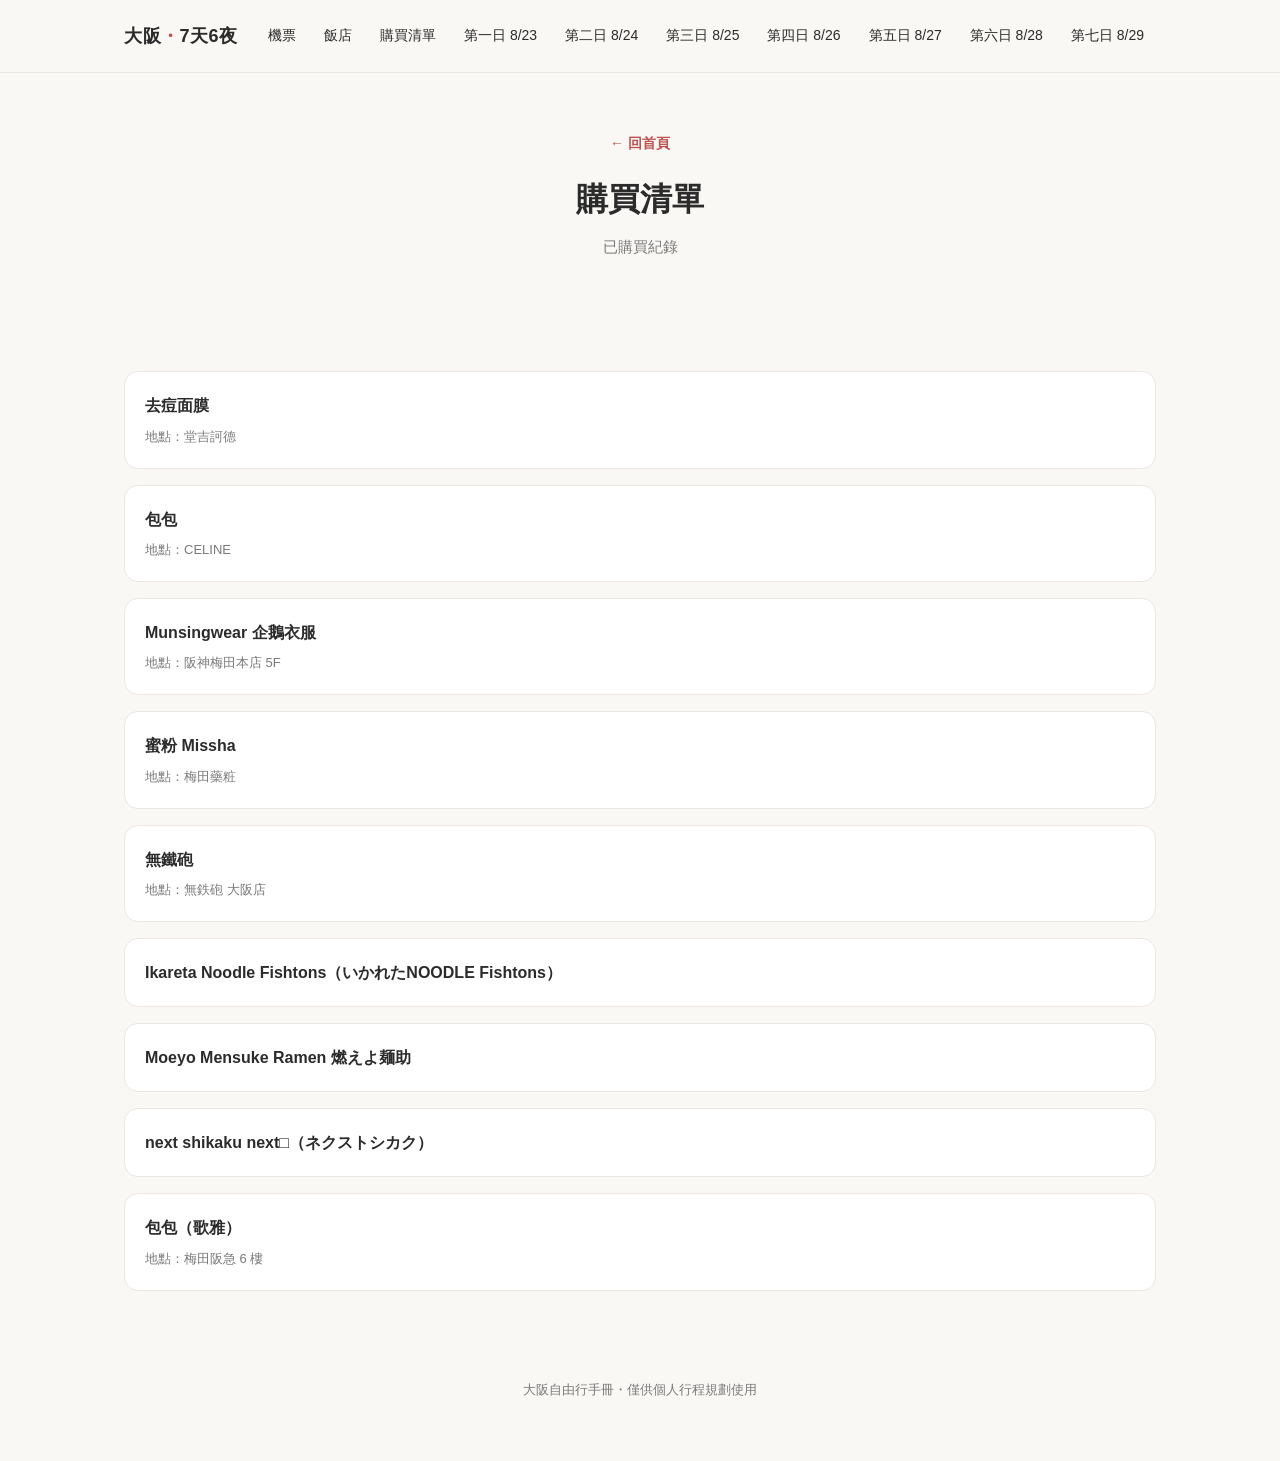
==== checklist.html @ 38d7c97c "Add checklist.html (purchase log) from Google Form responses 9 items pulled from the "大阪購買項目" form s" ====
<!DOCTYPE html>
<html lang="zh-Hant">
<head>
<meta charset="UTF-8">
<meta name="viewport" content="width=device-width, initial-scale=1.0">
<title>購買清單・大阪 7 天 6 夜自由行</title>
<link rel="stylesheet" href="styles.css">
</head>
<body>

<header class="site-header">
  <div class="header-inner">
    <a class="brand" href="index.html">大阪<span>・</span>7天6夜</a>
    <button class="menu-toggle" id="menuToggle" aria-label="開啟選單">☰ 選單</button>
    <nav class="menu" id="mainMenu">
      <a href="flight.html">機票</a>
      <a href="hotel.html">飯店</a>
      <a href="checklist.html" class="active">購買清單</a>
      <a href="day1.html">第一日 8/23</a>
      <a href="day2.html">第二日 8/24</a>
      <a href="day3.html">第三日 8/25</a>
      <a href="day4.html">第四日 8/26</a>
      <a href="day5.html">第五日 8/27</a>
      <a href="day6.html">第六日 8/28</a>
      <a href="day7.html">第七日 8/29</a>
    </nav>
  </div>
</header>

<main>

  <div class="hero">
    <a class="back-link" href="index.html">← 回首頁</a>
    <h1>購買清單</h1>
    <p>已購買紀錄</p>
  </div>

  <section class="page" id="checklist">
    <div class="timeline">
      <div class="card">
        <h3>去痘面膜</h3>
        <p>地點：堂吉訶德</p>
      </div>
      <div class="card">
        <h3>包包</h3>
        <p>地點：CELINE</p>
      </div>
      <div class="card">
        <h3>Munsingwear 企鵝衣服</h3>
        <p>地點：阪神梅田本店 5F</p>
      </div>
      <div class="card">
        <h3>蜜粉 Missha</h3>
        <p>地點：梅田藥粧</p>
      </div>
      <div class="card">
        <h3>無鐵砲</h3>
        <p>地點：無鉄砲 大阪店</p>
      </div>
      <div class="card">
        <h3>Ikareta Noodle Fishtons（いかれたNOODLE Fishtons）</h3>
      </div>
      <div class="card">
        <h3>Moeyo Mensuke Ramen 燃えよ麺助</h3>
      </div>
      <div class="card">
        <h3>next shikaku next□（ネクストシカク）</h3>
      </div>
      <div class="card">
        <h3>包包（歌雅）</h3>
        <p>地點：梅田阪急 6 樓</p>
      </div>
    </div>
  </section>

</main>

<footer>大阪自由行手冊・僅供個人行程規劃使用</footer>

<script>
  // mobile menu toggle
  const toggle = document.getElementById('menuToggle');
  const menu = document.getElementById('mainMenu');
  toggle.addEventListener('click', () => menu.classList.toggle('open'));
  menu.querySelectorAll('a').forEach(a => a.addEventListener('click', () => menu.classList.remove('open')));

  // active link highlight on scroll
  const sections = document.querySelectorAll('section.page');
  const links = menu.querySelectorAll('a');
  const observer = new IntersectionObserver((entries) => {
    entries.forEach(entry => {
      if (entry.isIntersecting) {
        const id = entry.target.getAttribute('id');
        links.forEach(l => l.classList.toggle('active', l.getAttribute('href') === '#' + id));
      }
    });
  }, { rootMargin: '-40% 0px -55% 0px' });
  sections.forEach(s => observer.observe(s));
</script>

</body>
</html>
---- styles.css ----
:root {
  --bg: #faf8f5;
  --card: #ffffff;
  --ink: #2b2b2b;
  --muted: #7a7a7a;
  --accent: #c0504d;
  --accent-soft: #f3e4de;
  --border: #ece7e1;
  --radius: 14px;
}

* { box-sizing: border-box; }

html { scroll-behavior: smooth; scroll-padding-top: 84px; }

body {
  margin: 0;
  font-family: "Noto Sans TC", "PingFang TC", "Microsoft JhengHei", -apple-system, sans-serif;
  background: var(--bg);
  color: var(--ink);
  line-height: 1.7;
}

header.site-header {
  position: sticky;
  top: 0;
  z-index: 100;
  background: rgba(250, 248, 245, 0.92);
  backdrop-filter: blur(8px);
  border-bottom: 1px solid var(--border);
}

.header-inner {
  max-width: 1080px;
  margin: 0 auto;
  padding: 16px 24px;
  display: flex;
  align-items: center;
  justify-content: space-between;
  gap: 16px;
}

.brand {
  font-size: 18px;
  font-weight: 700;
  letter-spacing: 0.5px;
  white-space: nowrap;
  text-decoration: none;
  color: var(--ink);
}

.brand span { color: var(--accent); }

nav.menu {
  display: flex;
  flex-wrap: wrap;
  gap: 4px;
  justify-content: flex-end;
}

nav.menu a {
  text-decoration: none;
  color: var(--ink);
  font-size: 14px;
  padding: 8px 12px;
  border-radius: 999px;
  white-space: nowrap;
  transition: background 0.2s, color 0.2s;
}

nav.menu a:hover,
nav.menu a.active {
  background: var(--accent);
  color: #fff;
}

.menu-toggle {
  display: none;
  background: none;
  border: 1px solid var(--border);
  border-radius: 8px;
  padding: 8px 12px;
  font-size: 14px;
  cursor: pointer;
}

main {
  max-width: 1080px;
  margin: 0 auto;
  padding: 0 24px;
}

.hero {
  padding: 56px 0 32px;
  text-align: center;
}

.back-link {
  display: inline-flex;
  align-items: center;
  gap: 4px;
  color: var(--accent);
  text-decoration: none;
  font-size: 14px;
  font-weight: 600;
  margin-bottom: 16px;
}

.back-link:hover { text-decoration: underline; }

.hero h1 {
  font-size: 32px;
  margin: 0 0 8px;
}

.hero p {
  color: var(--muted);
  margin: 0 0 32px;
  font-size: 15px;
}

.nav-cards {
  display: grid;
  grid-template-columns: repeat(auto-fit, minmax(150px, 1fr));
  gap: 16px;
  text-align: left;
}

.nav-card {
  display: flex;
  flex-direction: column;
  gap: 6px;
  background: var(--card);
  border: 1px solid var(--border);
  border-radius: var(--radius);
  padding: 20px;
  text-decoration: none;
  color: var(--ink);
  transition: transform 0.15s ease, border-color 0.15s ease, box-shadow 0.15s ease;
}

.nav-card:hover {
  border-color: var(--accent);
  transform: translateY(-3px);
  box-shadow: 0 8px 20px rgba(0, 0, 0, 0.06);
}

.tag {
  align-self: flex-start;
  font-size: 11px;
  color: var(--accent);
  background: var(--accent-soft);
  padding: 3px 9px;
  border-radius: 999px;
  font-weight: 600;
}

.nav-card h3 {
  margin: 0;
  font-size: 16px;
}

.nav-card p {
  margin: 0;
  color: var(--muted);
  font-size: 13px;
}

section.page {
  padding: 48px 0;
  border-top: 1px solid var(--border);
  scroll-margin-top: 84px;
}

section.page:first-of-type { border-top: none; }

.flight-grid {
  display: grid;
  grid-template-columns: repeat(auto-fit, minmax(260px, 1fr));
  gap: 16px;
}

.hotel-gallery {
  display: grid;
  grid-template-columns: repeat(auto-fit, minmax(260px, 1fr));
  gap: 16px;
  margin-bottom: 16px;
}

.hotel-gallery img {
  display: block;
  width: 100%;
  height: 220px;
  object-fit: cover;
  border-radius: var(--radius);
  border: 1px solid var(--border);
}

.card {
  display: flex;
  flex-direction: column;
  gap: 6px;
  background: var(--card);
  border: 1px solid var(--border);
  border-radius: var(--radius);
  padding: 20px;
}

.card h3 {
  margin: 0;
  font-size: 16px;
}

.card p {
  margin: 0;
  color: var(--muted);
  font-size: 13px;
}

.card p.note {
  font-size: 12px;
  line-height: 1.6;
}

.card p a {
  color: var(--accent);
  font-weight: 600;
  text-decoration: none;
}

.card p a:hover { text-decoration: underline; }

.card img.spot-photo {
  width: 100%;
  height: 200px;
  object-fit: cover;
  border-radius: var(--radius);
  margin-bottom: 4px;
}

.map-embed {
  width: 100%;
  height: 250px;
  border: 0;
  border-radius: var(--radius);
}

.timeline {
  display: flex;
  flex-direction: column;
  gap: 16px;
}

footer {
  text-align: center;
  padding: 40px 24px 60px;
  color: var(--muted);
  font-size: 13px;
}

@media (max-width: 760px) {
  .menu-toggle { display: inline-block; }
  nav.menu {
    display: none;
    position: absolute;
    top: 100%;
    left: 0;
    right: 0;
    background: var(--bg);
    border-bottom: 1px solid var(--border);
    flex-direction: column;
    padding: 8px 16px 16px;
  }
  nav.menu.open { display: flex; }
  nav.menu a { padding: 10px 12px; }
}
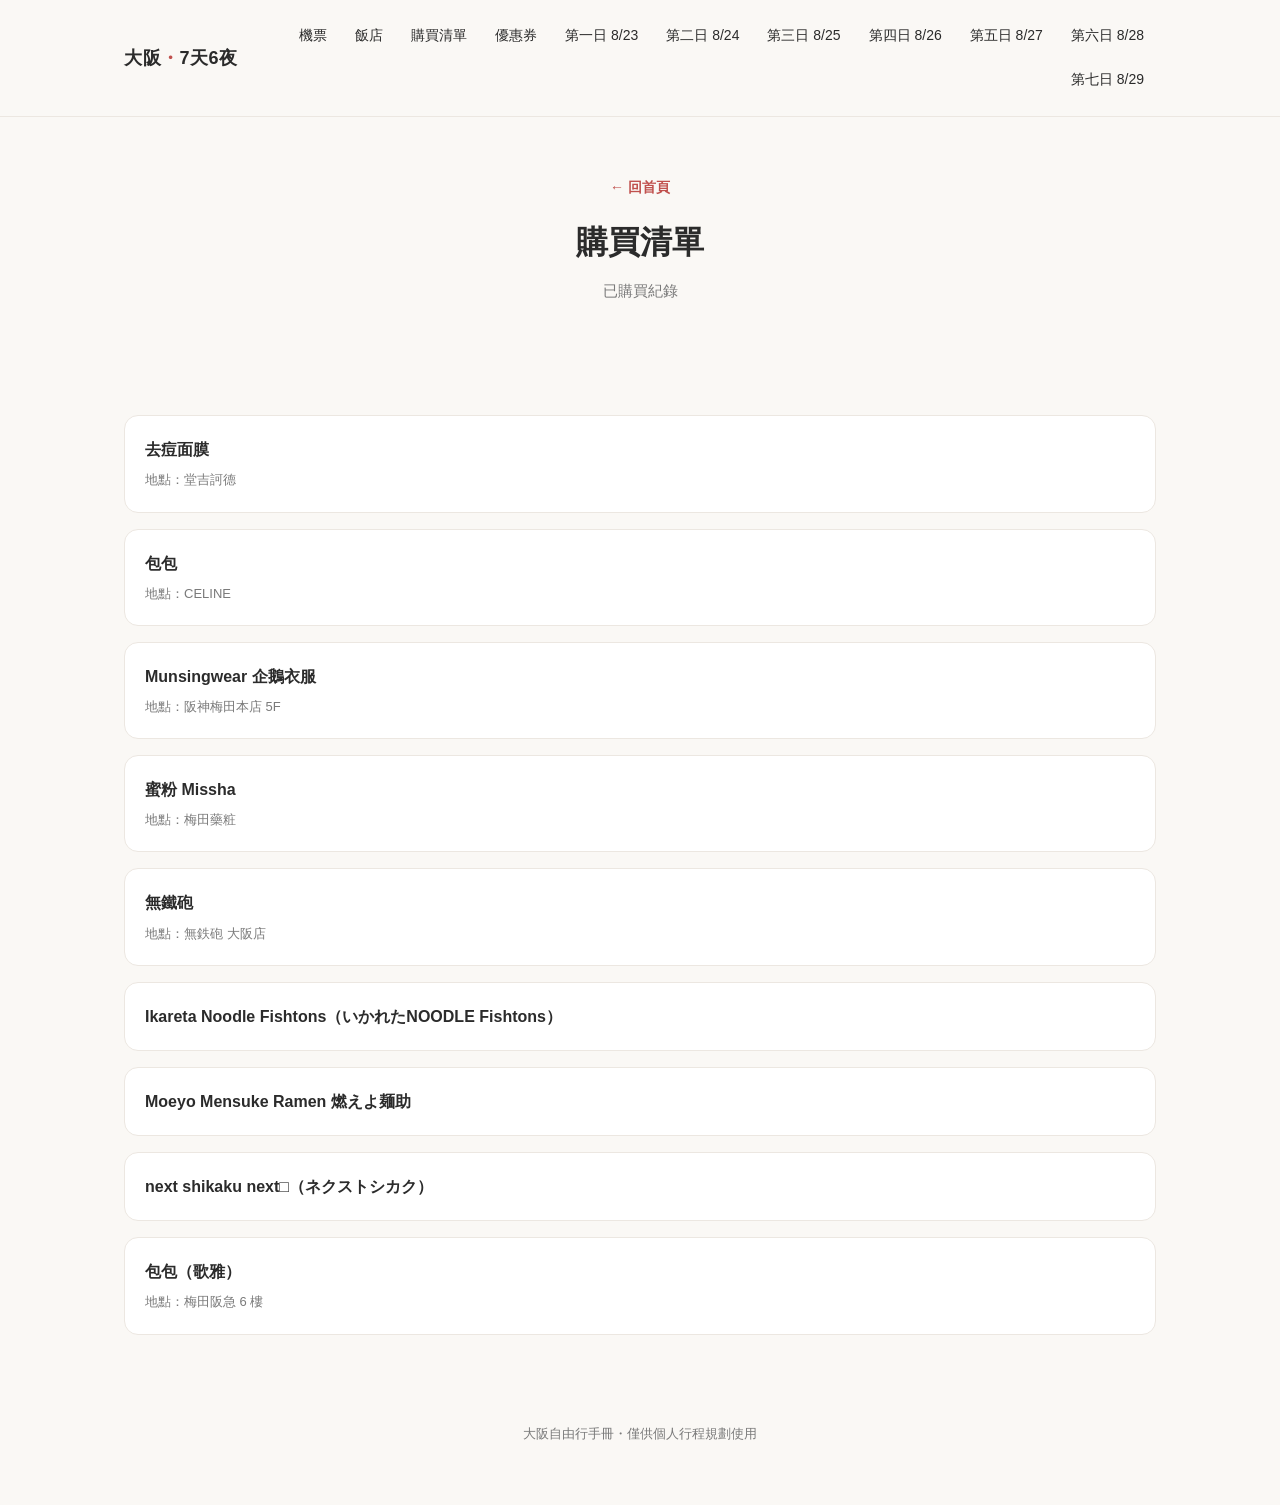
==== commit acee9a8e: "Add a back-to-top button to every page Fixed bottom-right circular button, fades in after scrolling " ====
--- a/checklist.html
+++ b/checklist.html
@@ -16,6 +16,7 @@
       <a href="flight.html">機票</a>
       <a href="hotel.html">飯店</a>
       <a href="checklist.html" class="active">購買清單</a>
+      <a href="coupons.html">優惠券</a>
       <a href="day1.html">第一日 8/23</a>
       <a href="day2.html">第二日 8/24</a>
       <a href="day3.html">第三日 8/25</a>
@@ -77,6 +78,8 @@
 
 <footer>大阪自由行手冊・僅供個人行程規劃使用</footer>
 
+<button class="back-to-top" id="backToTop" aria-label="回到頂部" onclick="window.scrollTo({top:0,behavior:'smooth'})">↑</button>
+
 <script>
   // mobile menu toggle
   const toggle = document.getElementById('menuToggle');
@@ -96,6 +99,12 @@
     });
   }, { rootMargin: '-40% 0px -55% 0px' });
   sections.forEach(s => observer.observe(s));
+
+  // back-to-top visibility
+  const backToTop = document.getElementById('backToTop');
+  window.addEventListener('scroll', () => {
+    backToTop.classList.toggle('show', window.scrollY > 300);
+  });
 </script>
 
 </body>
--- a/styles.css
+++ b/styles.css
@@ -230,6 +230,11 @@
 
 .card p a:hover { text-decoration: underline; }
 
+.card p.highlight {
+  font-weight: 700;
+  color: #2563eb;
+}
+
 .card img.spot-photo {
   width: 100%;
   height: 200px;
@@ -237,6 +242,69 @@
   border-radius: var(--radius);
   margin-bottom: 4px;
 }
+
+.card img.full-photo {
+  width: 100%;
+  height: auto;
+  border-radius: var(--radius);
+  border: 1px solid var(--border);
+  margin-bottom: 4px;
+}
+
+.coupon-grid {
+  display: grid;
+  grid-template-columns: repeat(auto-fit, minmax(200px, 1fr));
+  gap: 16px;
+}
+
+.coupon-thumb {
+  width: 100%;
+  height: 220px;
+  object-fit: contain;
+  background: #fff;
+  border: 1px solid var(--border);
+  border-radius: var(--radius);
+  cursor: pointer;
+  transition: border-color 0.15s ease;
+}
+
+.coupon-thumb:hover { border-color: var(--accent); }
+
+.lightbox {
+  display: none;
+  position: fixed;
+  inset: 0;
+  z-index: 200;
+  background: rgba(0, 0, 0, 0.85);
+  align-items: center;
+  justify-content: center;
+  flex-direction: column;
+  gap: 16px;
+  padding: 24px;
+}
+
+.lightbox.open { display: flex; }
+
+.lightbox img {
+  max-width: 90vw;
+  max-height: 80vh;
+  object-fit: contain;
+  border-radius: var(--radius);
+}
+
+.lightbox-close {
+  background: none;
+  border: none;
+  color: #fff;
+  font-size: 14px;
+  font-weight: 600;
+  cursor: pointer;
+  padding: 8px 16px;
+  border-radius: 999px;
+  transition: background 0.15s ease;
+}
+
+.lightbox-close:hover { background: rgba(255, 255, 255, 0.15); }
 
 .map-embed {
   width: 100%;
@@ -274,3 +342,27 @@
   nav.menu.open { display: flex; }
   nav.menu a { padding: 10px 12px; }
 }
+
+.back-to-top {
+  position: fixed;
+  right: 24px;
+  bottom: 24px;
+  width: 44px;
+  height: 44px;
+  border-radius: 50%;
+  background: var(--accent);
+  color: #fff;
+  border: none;
+  font-size: 20px;
+  line-height: 1;
+  cursor: pointer;
+  box-shadow: 0 4px 12px rgba(0, 0, 0, 0.15);
+  opacity: 0;
+  pointer-events: none;
+  transition: opacity 0.2s ease, transform 0.2s ease;
+  z-index: 150;
+}
+
+.back-to-top.show { opacity: 1; pointer-events: auto; }
+
+.back-to-top:hover { transform: translateY(-3px); }
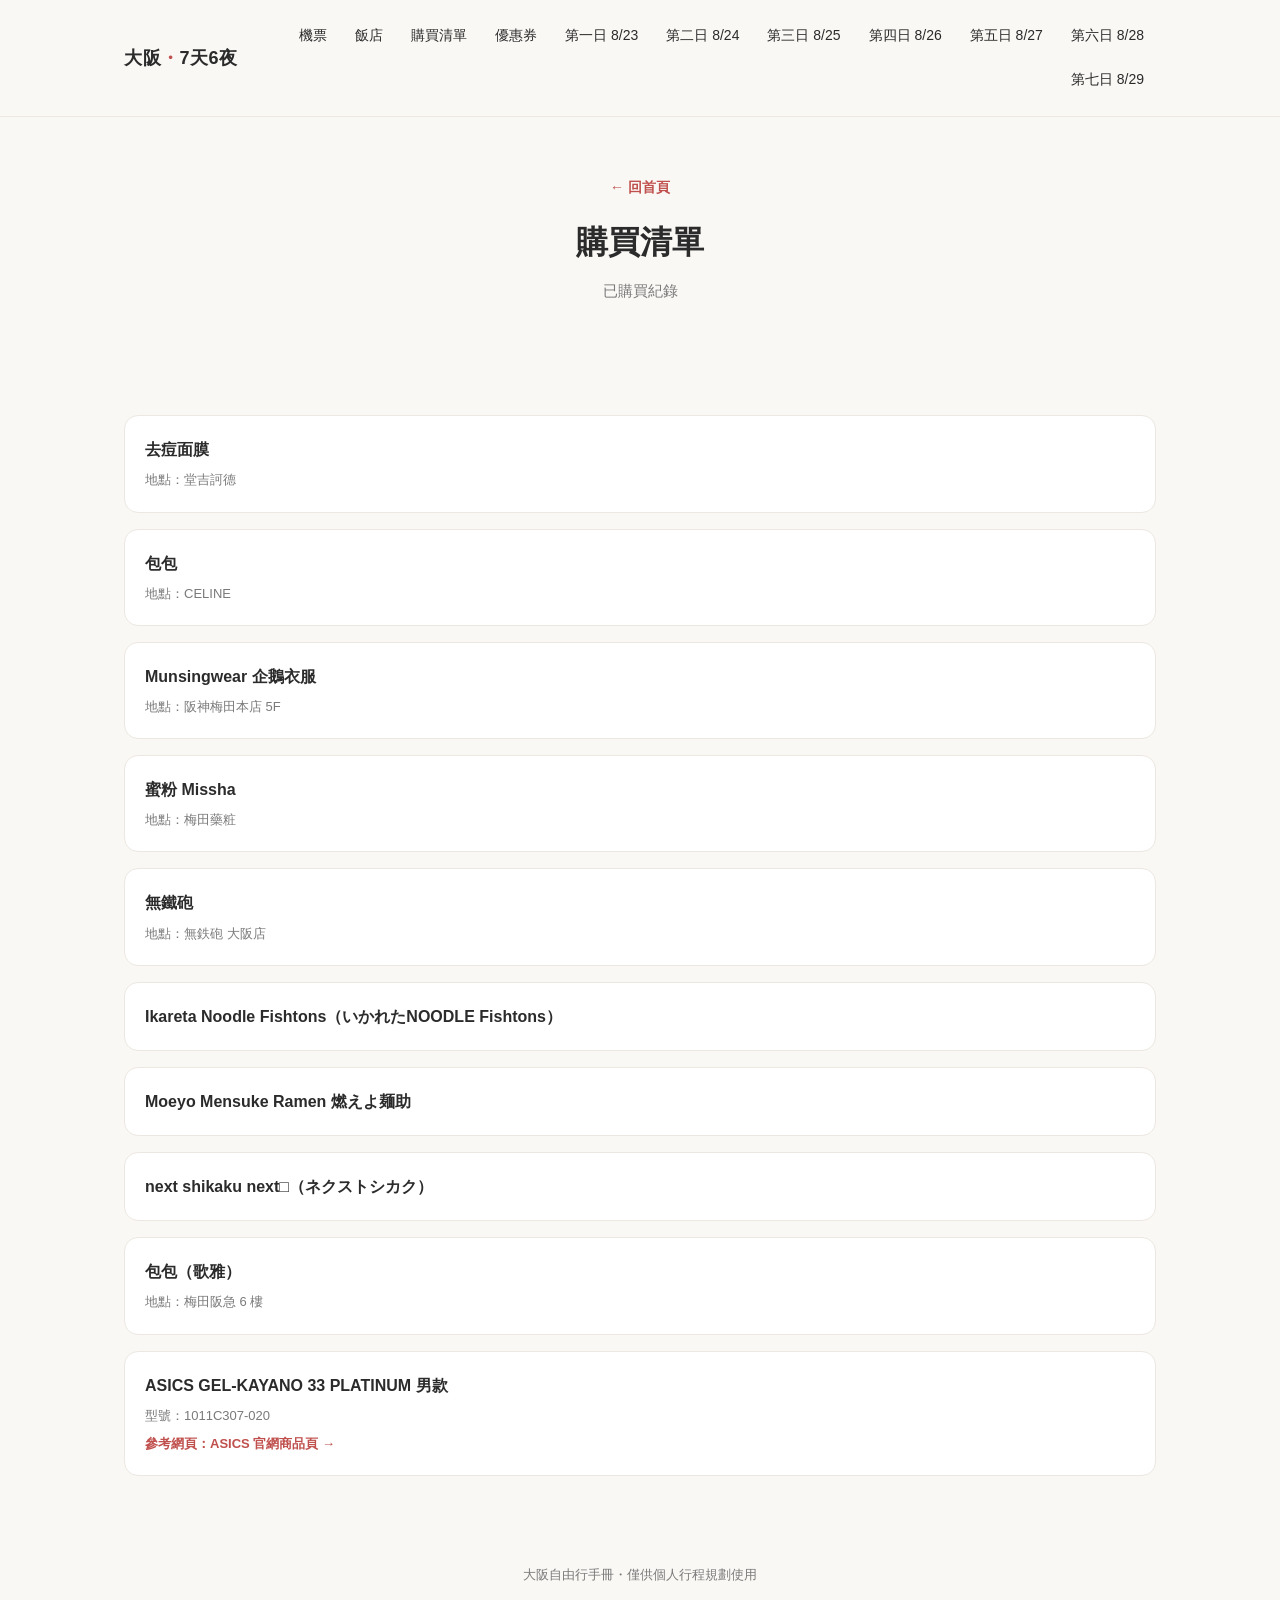
==== commit ab31ea51: "Add ASICS GEL-KAYANO 33 PLATINUM to checklist Co-Authored-By: Claude Sonnet 5 <noreply@anthropic.com" ====
--- a/checklist.html
+++ b/checklist.html
@@ -71,6 +71,11 @@
         <h3>包包（歌雅）</h3>
         <p>地點：梅田阪急 6 樓</p>
       </div>
+      <div class="card">
+        <h3>ASICS GEL-KAYANO 33 PLATINUM 男款</h3>
+        <p>型號：1011C307-020</p>
+        <p><a href="https://www.asics.com.tw/SalePage/Index/11970060" target="_blank" rel="noopener noreferrer">參考網頁：ASICS 官網商品頁 →</a></p>
+      </div>
     </div>
   </section>
 
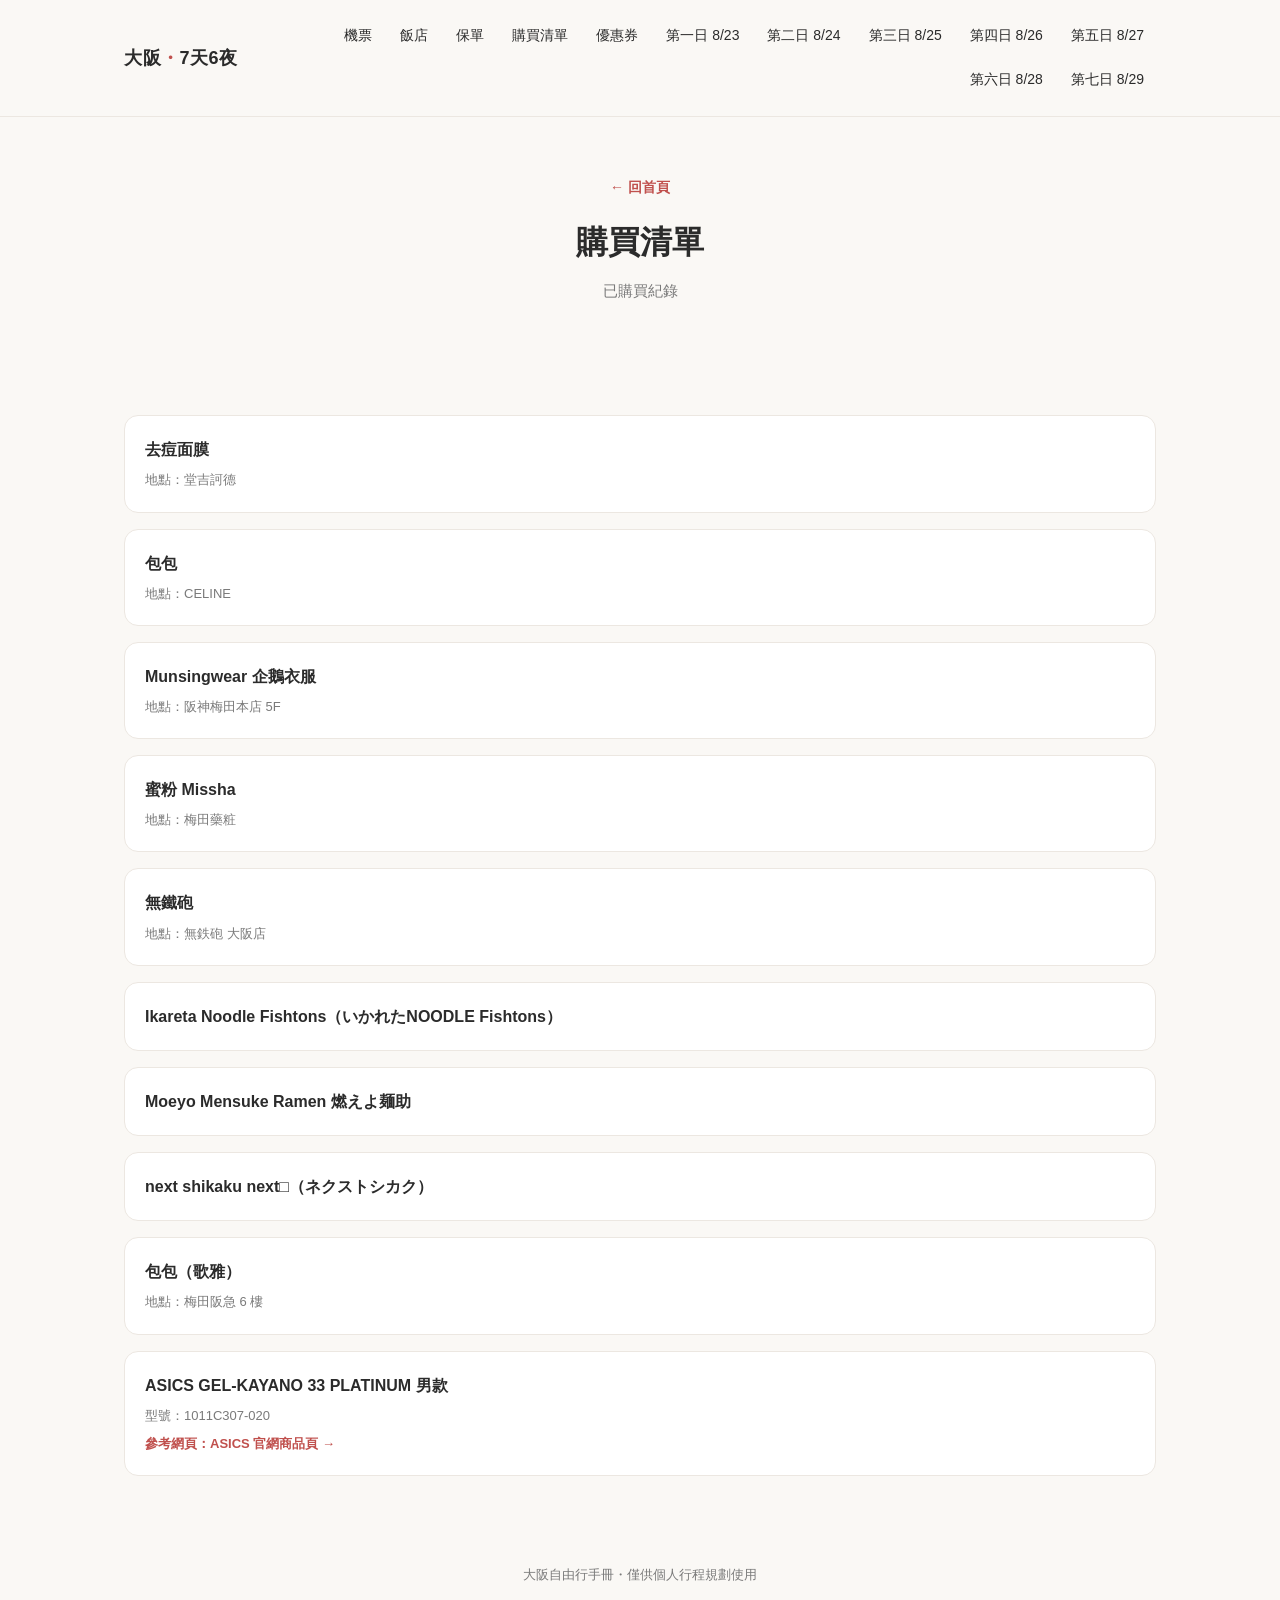
==== commit 0fa392c3: "Add insurance.html and Umeda shopping guide photos to day5 New insurance.html page (South China Insu" ====
--- a/checklist.html
+++ b/checklist.html
@@ -15,6 +15,7 @@
     <nav class="menu" id="mainMenu">
       <a href="flight.html">機票</a>
       <a href="hotel.html">飯店</a>
+      <a href="insurance.html">保單</a>
       <a href="checklist.html" class="active">購買清單</a>
       <a href="coupons.html">優惠券</a>
       <a href="day1.html">第一日 8/23</a>
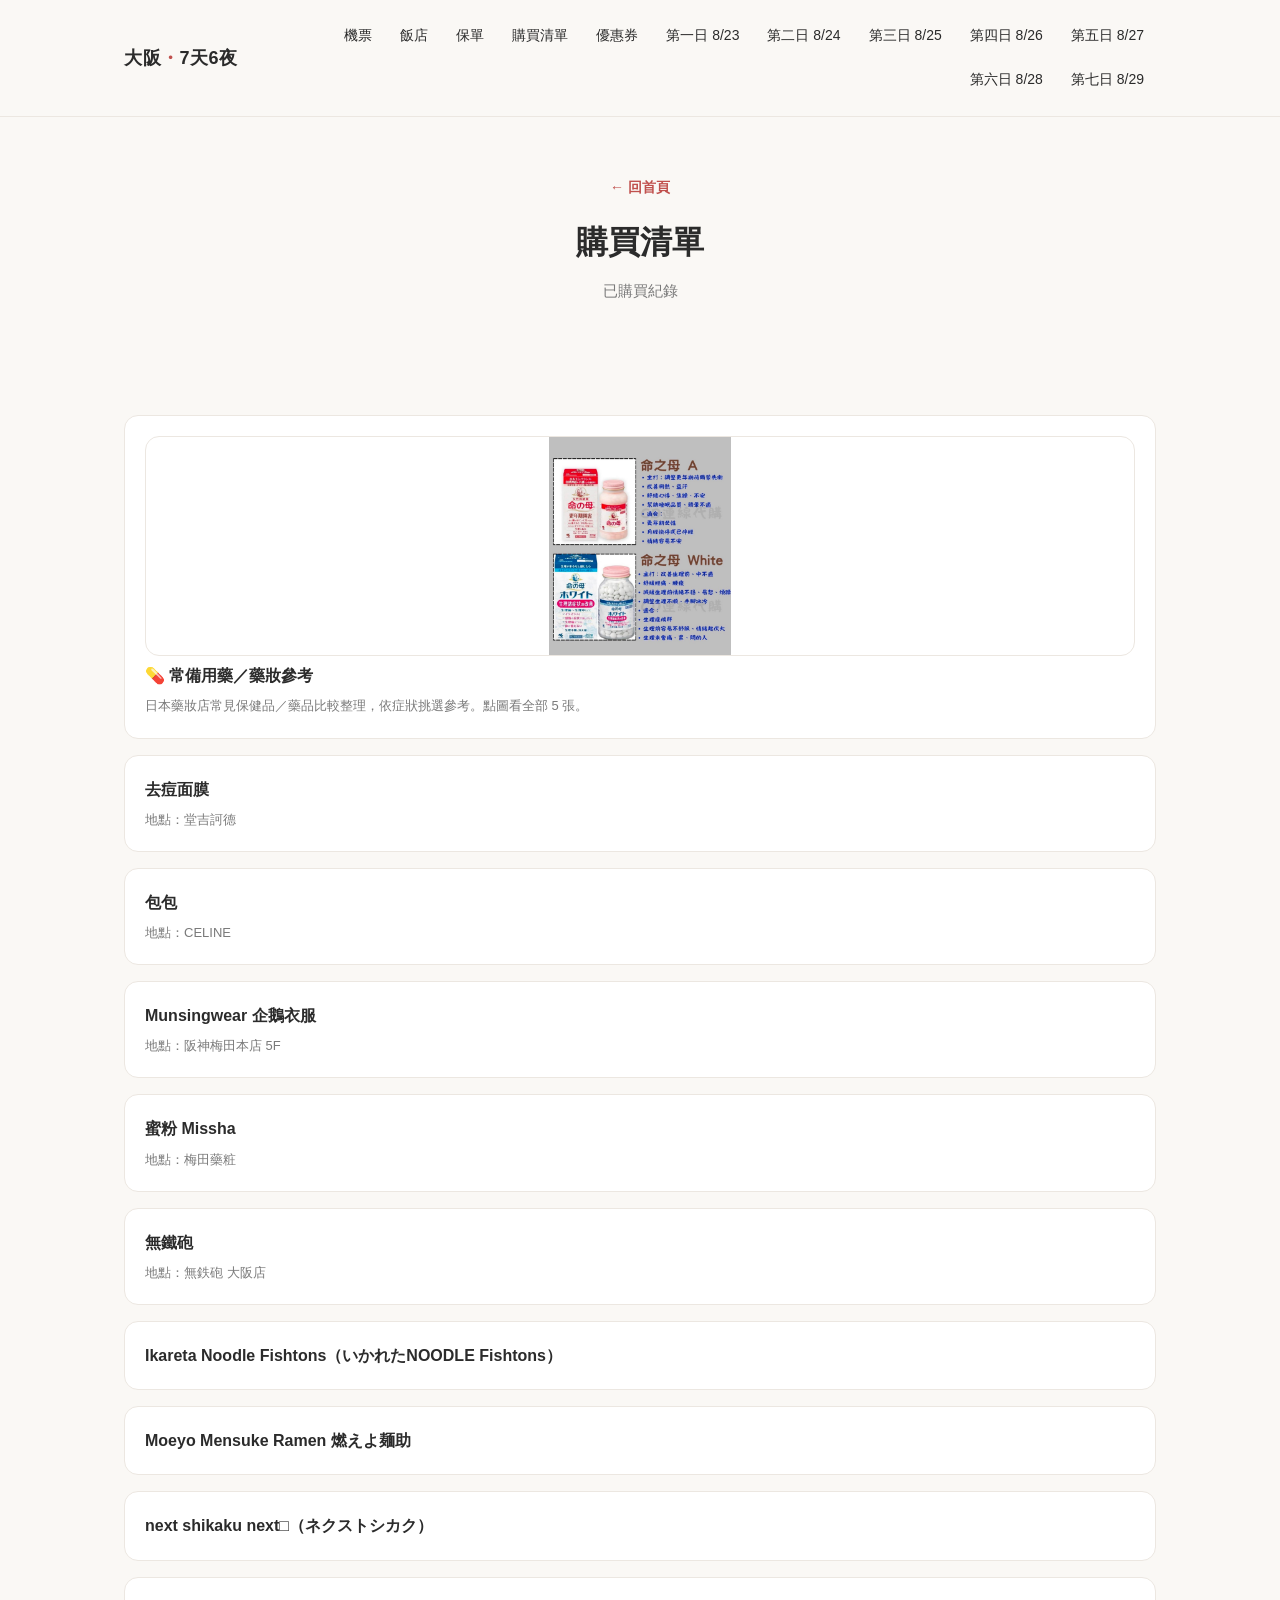
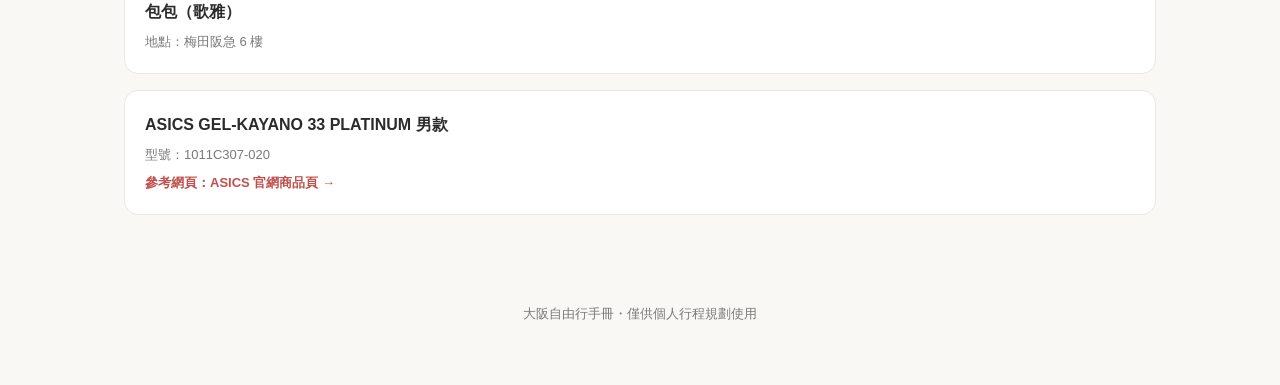
==== commit d1fc0c09: "Add 常備用藥 (OTC medication reference) card to checklist, first item Thumbnail card opens a scrollable " ====
--- a/checklist.html
+++ b/checklist.html
@@ -39,6 +39,11 @@
 
   <section class="page" id="checklist">
     <div class="timeline">
+      <div class="card">
+        <img class="coupon-thumb" src="images/otc-guide-1.jpg" alt="常備用藥／藥妝參考" onclick="openMedsLightbox()">
+        <h3>💊 常備用藥／藥妝參考</h3>
+        <p>日本藥妝店常見保健品／藥品比較整理，依症狀挑選參考。點圖看全部 5 張。</p>
+      </div>
       <div class="card">
         <h3>去痘面膜</h3>
         <p>地點：堂吉訶德</p>
@@ -86,6 +91,17 @@
 
 <button class="back-to-top" id="backToTop" aria-label="回到頂部" onclick="window.scrollTo({top:0,behavior:'smooth'})">↑</button>
 
+<div class="lightbox" id="medsLightbox" onclick="if(event.target === this) closeMedsLightbox()">
+  <button class="lightbox-close" onclick="closeMedsLightbox()">← 返回購買清單</button>
+  <div class="lightbox-scroll">
+    <img src="images/otc-guide-1.jpg" alt="命之母系列比較（更年期／生理不適）">
+    <img src="images/otc-guide-2.jpg" alt="護眼葉黃素系列比較">
+    <img src="images/otc-guide-3.jpg" alt="維他命BB系列比較（皮膚／口內炎）">
+    <img src="images/otc-guide-4.jpg" alt="美白錠系列比較">
+    <img src="images/otc-guide-5.jpg" alt="維他命B群／抗疲勞系列比較">
+  </div>
+</div>
+
 <script>
   // mobile menu toggle
   const toggle = document.getElementById('menuToggle');
@@ -111,6 +127,11 @@
   window.addEventListener('scroll', () => {
     backToTop.classList.toggle('show', window.scrollY > 300);
   });
+
+  // meds lightbox
+  const medsLightbox = document.getElementById('medsLightbox');
+  function openMedsLightbox() { medsLightbox.classList.add('open'); }
+  function closeMedsLightbox() { medsLightbox.classList.remove('open'); }
 </script>
 
 </body>
--- a/styles.css
+++ b/styles.css
@@ -301,10 +301,36 @@
   cursor: pointer;
   padding: 8px 16px;
   border-radius: 999px;
+  text-decoration: none;
   transition: background 0.15s ease;
 }
 
 .lightbox-close:hover { background: rgba(255, 255, 255, 0.15); }
+
+.lightbox-bar {
+  display: flex;
+  flex-wrap: wrap;
+  gap: 8px;
+  justify-content: center;
+}
+
+.lightbox-scroll {
+  max-width: 90vw;
+  max-height: 80vh;
+  overflow-y: auto;
+  display: flex;
+  flex-direction: column;
+  align-items: center;
+  gap: 16px;
+}
+
+.lightbox-scroll img {
+  width: 100%;
+  max-width: 500px;
+  max-height: none;
+  object-fit: contain;
+  border-radius: var(--radius);
+}
 
 .map-embed {
   width: 100%;
@@ -366,3 +392,11 @@
 .back-to-top.show { opacity: 1; pointer-events: auto; }
 
 .back-to-top:hover { transform: translateY(-3px); }
+
+.pdf-frame {
+  width: 90vw;
+  height: 85vh;
+  border: 0;
+  border-radius: var(--radius);
+  background: #fff;
+}
